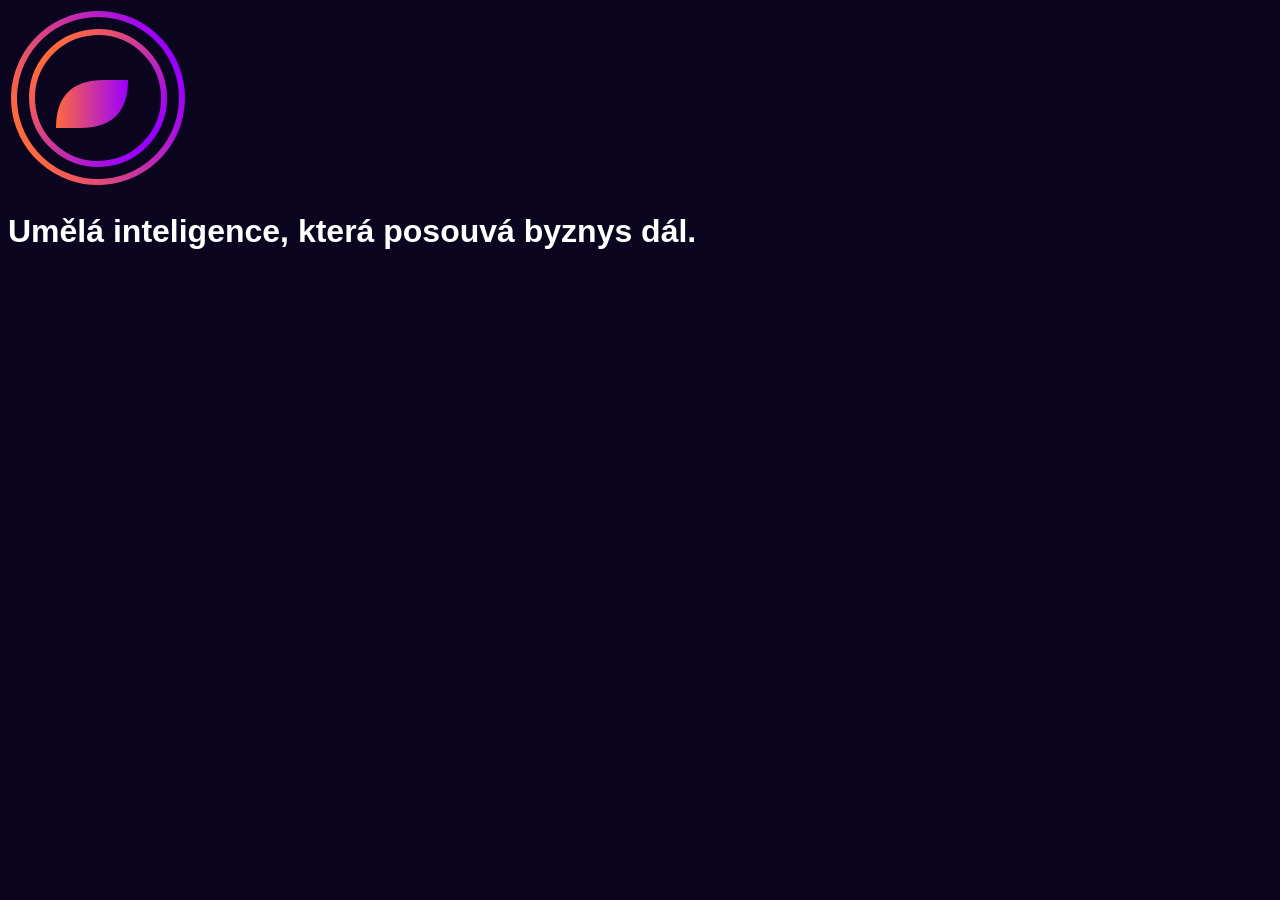
==== index.html @ f4670814 "Upload full website" ====
<!doctype html>
<html lang="cs">
<head>
<meta charset="utf-8"/>
<meta name="viewport" content="width=device-width, initial-scale=1"/>
<title>ProxeraTech – Full</title>
<link rel="stylesheet" href="assets/css/style.css">
</head>
<body>
<header>
  <img src="assets/images/logo.svg" class="logo">
</header>
<h1>Umělá inteligence, která posouvá byznys dál.</h1>
<script src="assets/js/main.js"></script>
</body>
</html>
---- assets/css/style.css ----
body{background:#0b0520;color:white;font-family:Arial} .logo{width:180px;}
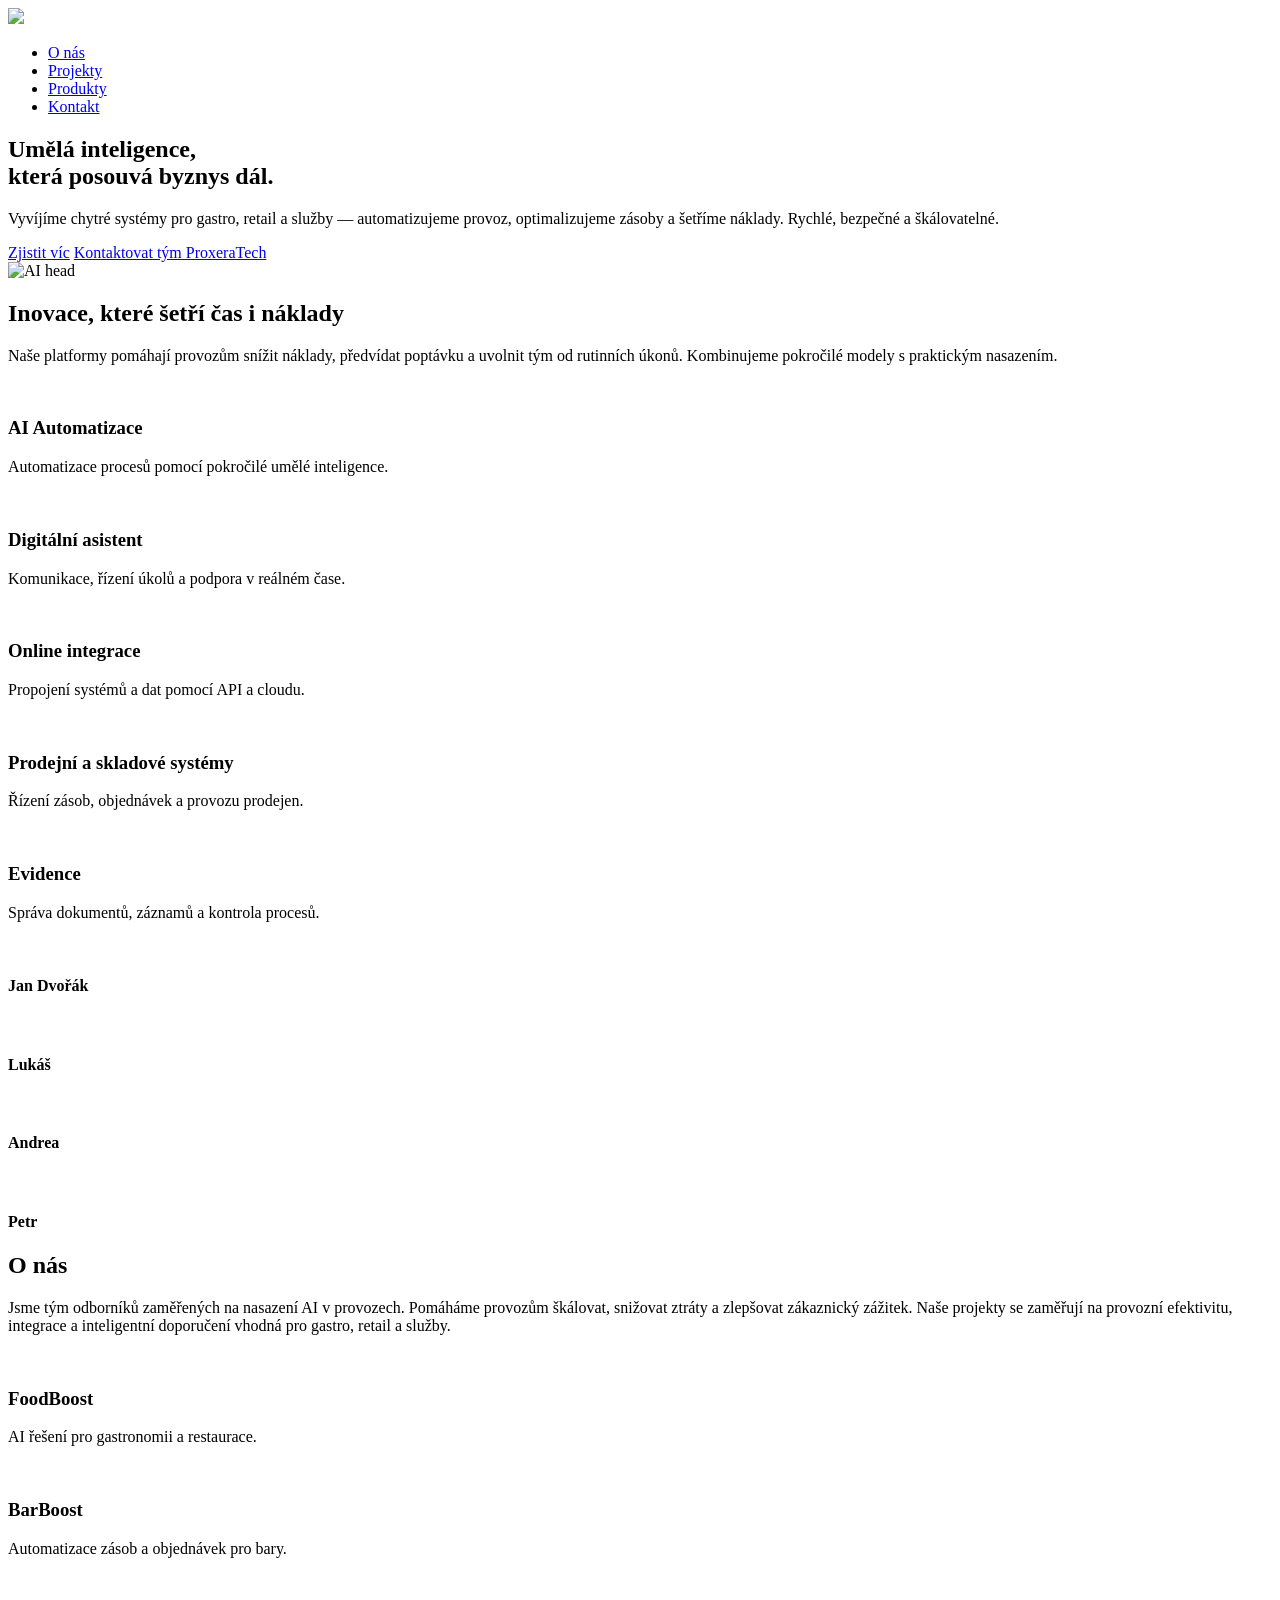
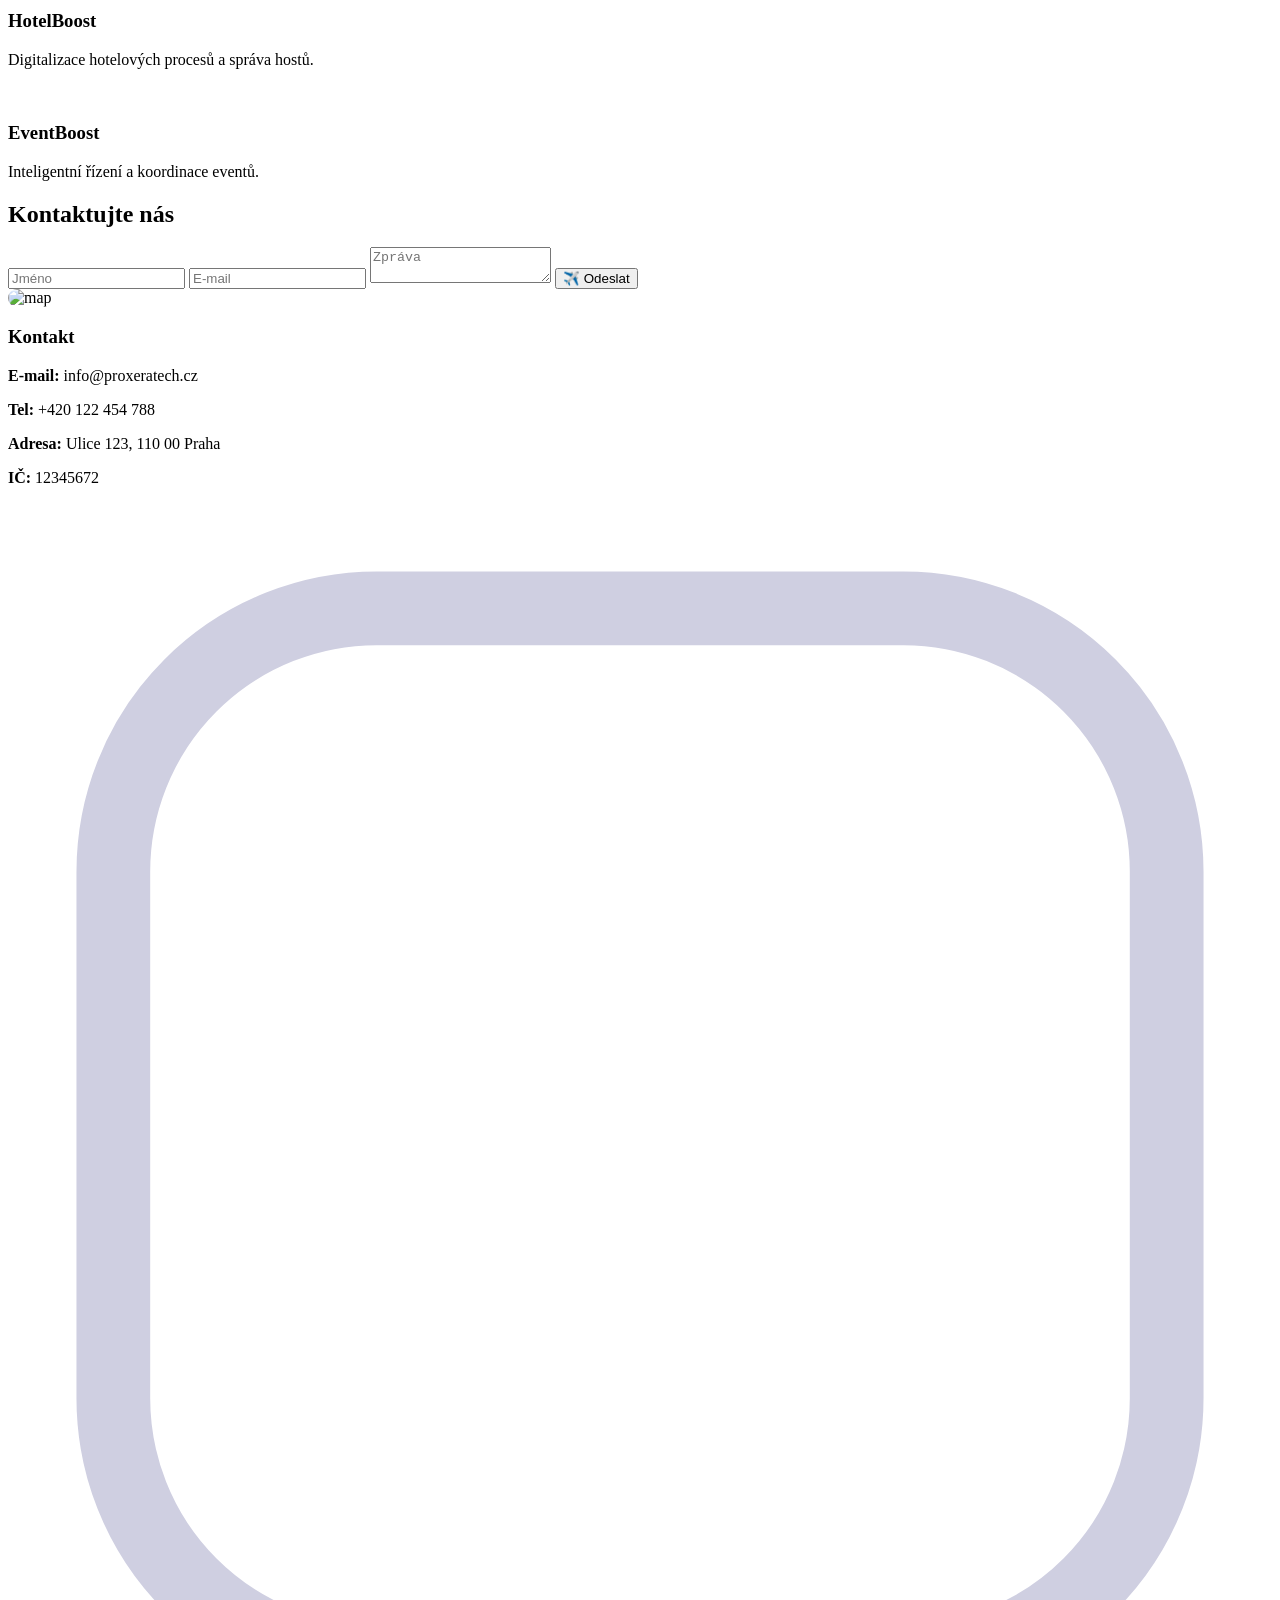
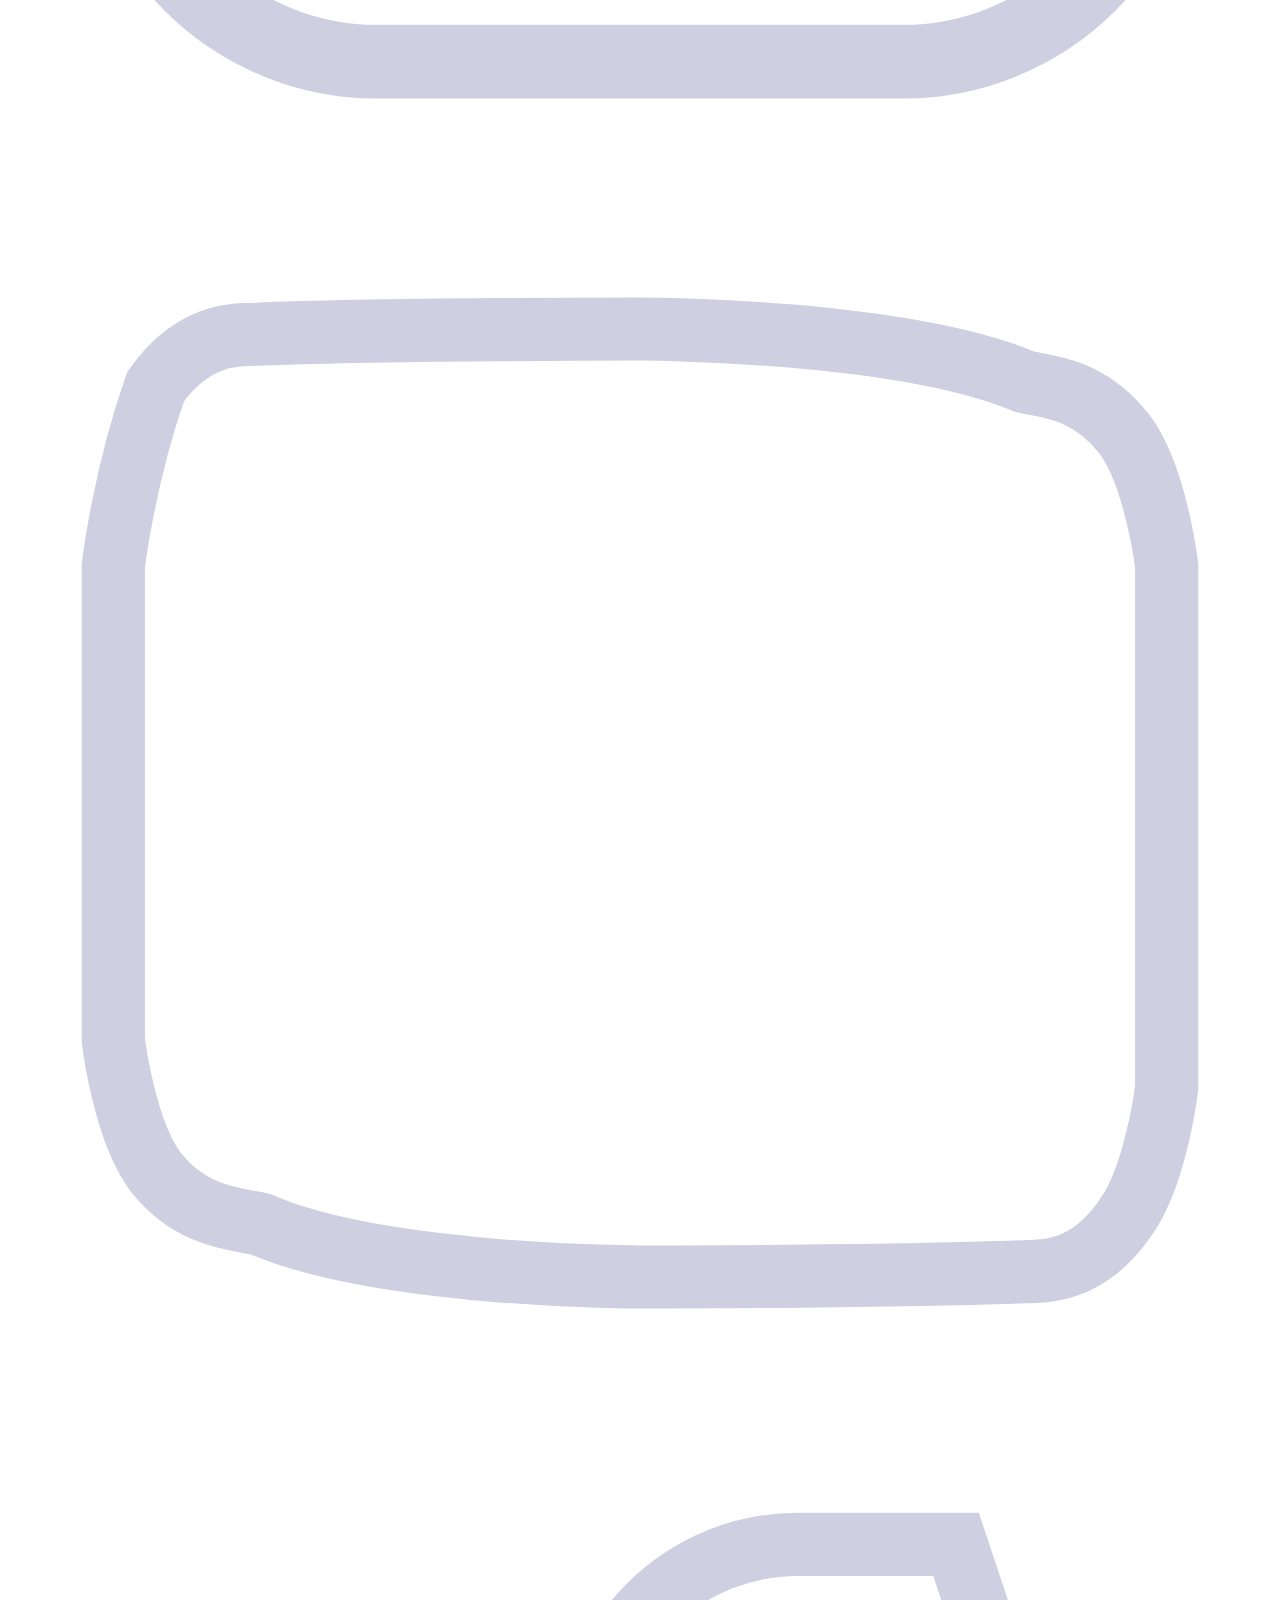
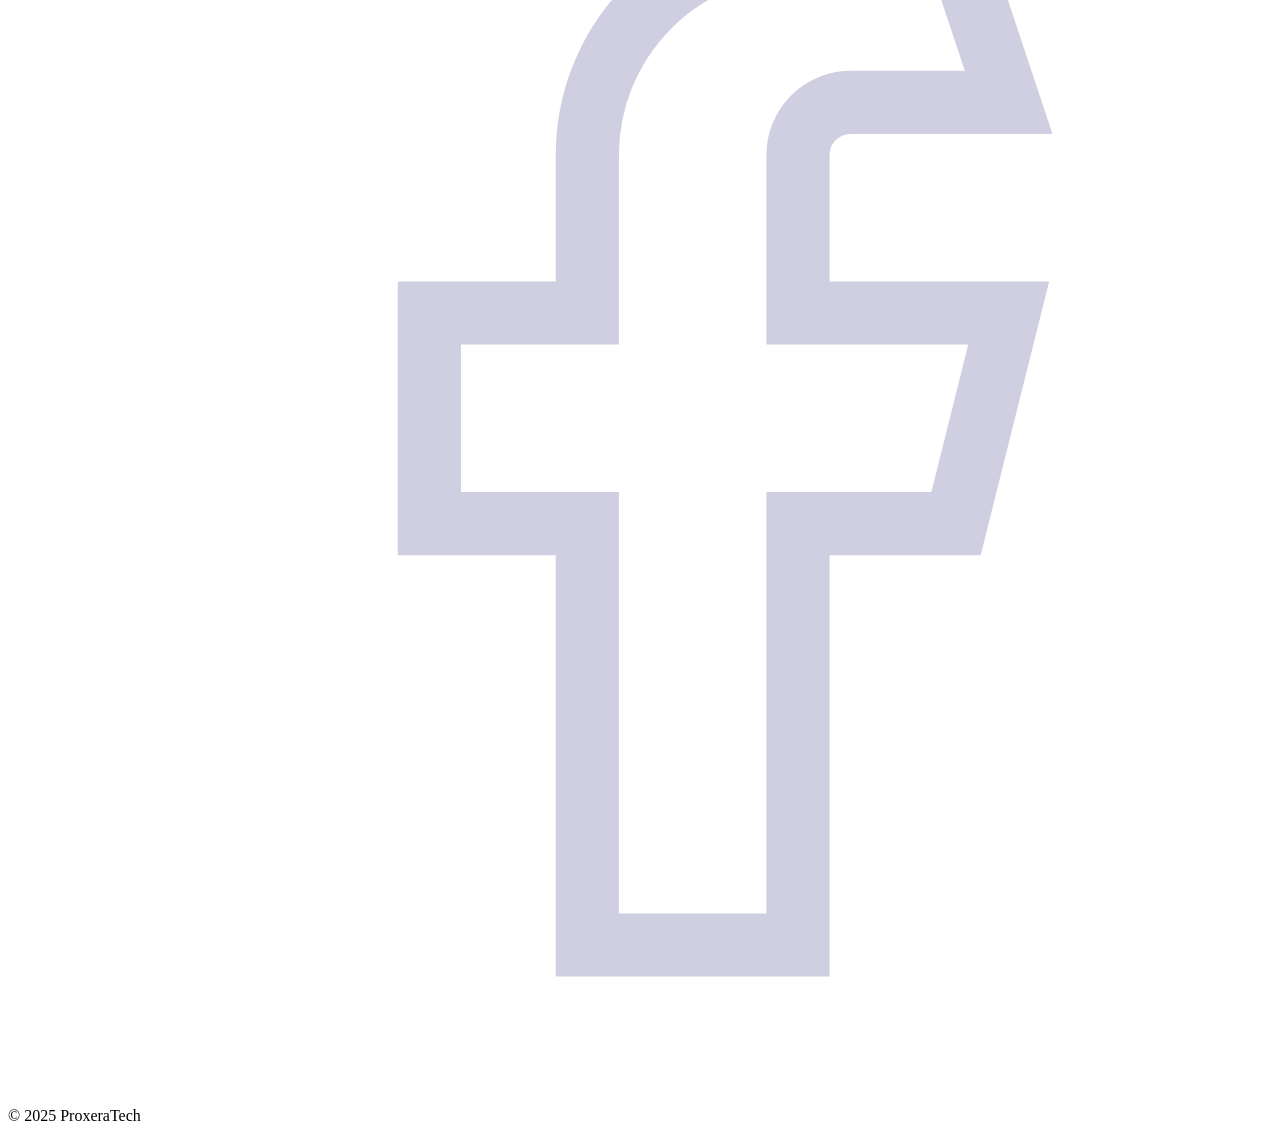
==== commit d85b3829: "Add files via upload" ====
--- a/index.html
+++ b/index.html
@@ -1,16 +1,334 @@
 <!doctype html>
 <html lang="cs">
 <head>
-<meta charset="utf-8"/>
-<meta name="viewport" content="width=device-width, initial-scale=1"/>
-<title>ProxeraTech – Full</title>
+<meta charset="utf-8" />
+<meta name="viewport" content="width=device-width,initial-scale=1" />
+<title>ProxeraTech – final</title>
 <link rel="stylesheet" href="assets/css/style.css">
 </head>
 <body>
-<header>
-  <img src="assets/images/logo.svg" class="logo">
+<div class="container">
+  <header>
+<img src="assets/images/logo.svg" class="logo">
 </header>
-<h1>Umělá inteligence, která posouvá byznys dál.</h1>
-<script src="assets/js/main.js"></script>
+<defs>
+    <filter id="glow" x="-50%" y="-50%" width="200%" height="200%">
+      <feGaussianBlur stdDeviation="4" result="blur"/>
+      <feMerge><feMergeNode in="blur"/><feMergeNode in="SourceGraphic"/></feMerge>
+    </filter>
+    <filter id="glow-strong" x="-80%" y="-80%" width="260%" height="260%">
+      <feGaussianBlur stdDeviation="12" result="blur2"/>
+      <feMerge><feMergeNode in="blur2"/><feMergeNode in="SourceGraphic"/></feMerge>
+    </filter>
+
+    <linearGradient id="ringGrad" x1="0" x2="1">
+      <stop offset="0%" stop-color="#1ec0ff"/>
+      <stop offset="45%" stop-color="#4b3cff"/>
+      <stop offset="100%" stop-color="#ff2f7a"/>
+    </linearGradient>
+
+    <linearGradient id="pFill" x1="0" x2="1" y1="0" y2="1">
+      <stop offset="0%" stop-color="#ff6a45"/>
+      <stop offset="50%" stop-color="#ff2f7a"/>
+      <stop offset="100%" stop-color="#3a2cff"/>
+    </linearGradient>
+
+    <linearGradient id="strokeGrad" x1="0" x2="1">
+      <stop offset="0%" stop-color="#ffb07a"/>
+      <stop offset="40%" stop-color="#ff6a8a"/>
+      <stop offset="100%" stop-color="#6ad0ff"/>
+    </linearGradient>
+
+    <linearGradient id="gloss" x1="0" x2="0" y1="0" y2="1">
+      <stop offset="0" stop-color="#fff" stop-opacity="0.6"/>
+      <stop offset="0.25" stop-opacity="0.18"/>
+      <stop offset="0.6" stop-opacity="0.03"/>
+      <stop offset="1" stop-opacity="0"/>
+    </linearGradient>
+
+    <filter id="inset-shadow">
+      <feOffset dx="0" dy="1"/>
+      <feGaussianBlur stdDeviation="1.2"/>
+      <feComposite operator="arithmetic" k2="-1" k3="1"/>
+      <feColorMatrix type="matrix"
+        values="0 0 0 0 0
+                0 0 0 0 0
+                0 0 0 0 0
+                0 0 0 .45 0"/>
+    </filter>
+  </defs>
+
+  <!-- Rotující prstence -->
+  <circle cx="125" cy="125" r="110" stroke="url(#ringGrad)" stroke-width="2.6" fill="none"
+          class="ring-outer" filter="url(#glow-strong)"/>
+
+  <circle cx="125" cy="125" r="86" stroke="url(#ringGrad)" stroke-width="3.6" fill="none"
+          class="ring-inner" filter="url(#glow)"/>
+
+  <circle cx="125" cy="125" r="100" stroke="url(#ringGrad)" stroke-width="1.2" fill="none"
+          opacity="0.55" filter="url(#glow)"/>
+
+  <!-- P SYMBOL -->
+  <g filter="url(#inset-shadow)">
+    <path d="M80 95
+             h65
+             c18 0 32 14 32 32
+             c0 18 -14 32 -32 32
+             h-9
+             c-22 0 -42 9 -55 26
+             l-14 20
+             c-4 -0.5 -12 -1 -18 -5
+             c-9 -6 -12 -18 -12 -26
+             v-66
+             c0 -18 14 -32 32 -32z"
+          fill="url(#pFill)"
+          stroke="url(#strokeGrad)"
+          stroke-width="2"
+          transform="translate(20,10) scale(0.85)"/>
+
+    <path d="M86 100 h55 c12 0 22 10 22 22
+             c0 12 -10 22 -22 22 h-6
+             c-18 0 -34 7 -44 20 l-11 15"
+          fill="url(#gloss)" opacity="0.9"
+          transform="translate(20,10) scale(0.85)"/>
+  </g>
+
+  <style><![CDATA[
+    .ring-outer, .ring-inner { transform-origin: 125px 125px; }
+    .ring-outer { animation: rotate-outer 12s linear infinite; }
+    .ring-inner { animation: rotate-inner 9s linear reverse infinite; }
+    @keyframes rotate-outer { from{transform:rotate(0deg);} to{transform:rotate(360deg);} }
+    @keyframes rotate-inner { from{transform:rotate(0deg);} to{transform:rotate(-360deg);} }
+  ]]></style>
+</svg>
+    </div>
+    <nav>
+      <ul>
+        <li><a href="#onas">O nás</a></li>
+        <li><a href="#projekty">Projekty</a></li>
+        <li><a href="#produkty">Produkty</a></li>
+        <li><a href="#kontakt">Kontakt</a></li>
+      </ul>
+    </nav>
+  </header>
+
+  <section class="hero" id="home">
+    <div class="hero-text">
+      <h1>Umělá inteligence,<br>která posouvá byznys dál.</h1>
+      <p>Vyvíjíme chytré systémy pro gastro, retail a služby — automatizujeme provoz, optimalizujeme zásoby a šetříme náklady. Rychlé, bezpečné a škálovatelné.</p>
+      <div class="buttons">
+        <a class="btn-primary" href="#produkty">Zjistit víc</a>
+        <a class="btn-secondary" href="#kontakt">Kontaktovat tým ProxeraTech</a>
+      </div>
+    </div>
+    <div class="ai-chip-wrap"><img src="assets/images/ai.head.png" alt="AI head" class="ai-chip"></div>
+  </section>
+
+  <div class="neon-divider"></div>
+
+  <section class="features-layout" id="projekty">
+    <div class="features-text">
+      <h2>Inovace, které šetří čas i náklady</h2>
+      <p>Naše platformy pomáhají provozům snížit náklady, předvídat poptávku a uvolnit tým od rutinních úkonů. Kombinujeme pokročilé modely s praktickým nasazením.</p>
+    </div>
+
+    <div class="features-boxes">
+      <div class="card boost-box" data-direction="left" data-title="AI Automatizace" data-images='["assets/images/ai_automatizace.png"]' data-text="Automatizace provozních úkonů: plánování, objednávky, hlídání zásob. Umožňuje výrazné zkrácení času rutinních procesů.">
+        <img src="assets/images/ai_automatizace.png" class="boost-icon" alt=""><h3>AI Automatizace</h3><p>Automatizace procesů pomocí pokročilé umělé inteligence.</p>
+      </div>
+
+      <div class="card boost-box" data-direction="up" data-title="Digitální asistent" data-images='["assets/images/digitalni_asistent.png"]' data-text="Digitální asistent pro zákaznickou komunikaci, onboarding a interní podporu. Chat, hlasové rozhraní a automatické rozdělování úkolů.">
+        <img src="assets/images/digitalni_asistent.png" class="boost-icon" alt=""><h3>Digitální asistent</h3><p>Komunikace, řízení úkolů a podpora v reálném čase.</p>
+      </div>
+
+      <div class="card boost-box" data-direction="left" data-title="Online integrace" data-images='["assets/images/online_integrace.png"]' data-text="Bezproblémové propojení POS, e-shopů a ERP systémů — synchronizace dat, objednávek a skladů v reálném čase.">
+        <img src="assets/images/online_integrace.png" class="boost-icon" alt=""><h3>Online integrace</h3><p>Propojení systémů a dat pomocí API a cloudu.</p>
+      </div>
+
+      <div class="card boost-box" data-direction="bottom" data-title="Prodejní a skladové systémy" data-images='["assets/images/prodej_sklad.png"]' data-text="Řízení zásob, kontrola expirací, optimalizace objednávek a průběžná predikce spotřeby.">
+        <img src="assets/images/prodej_sklad.png" class="boost-icon" alt=""><h3>Prodejní a skladové systémy</h3><p>Řízení zásob, objednávek a provozu prodejen.</p>
+      </div>
+
+      <div class="card boost-box" data-direction="bottom" data-title="Evidence" data-images='["assets/images/evidence.png"]' data-text="Správa dokumentů, auditních záznamů a automatických reportů pro interní i externí potřeby.">
+        <img src="assets/images/evidence.png" class="boost-icon" alt=""><h3>Evidence</h3><p>Správa dokumentů, záznamů a kontrola procesů.</p>
+      </div>
+    </div>
+  </section>
+
+  <div class="neon-divider"></div>
+
+  <section class="team" id="onas">
+    <div class="team-content">
+      <div class="team-members">
+        <div class="member-card boost-box" data-direction="top" data-title="Jan Dvořák - CEO" data-images='["assets/images/jan_profile.jpg"]' data-text="CEO & Founder — strategie, produktový vývoj a partnerství.">
+          <img src="assets/images/jan_profile.jpg" alt=""><h4>Jan Dvořák</h4>
+        </div>
+        <div class="member-card boost-box" data-direction="top" data-title="Lukáš - CTO" data-images='["assets/images/lukas_profile.jpg"]' data-text="CTO — architektura systémů, AI a integrace.">
+          <img src="assets/images/lukas_profile.jpg" alt=""><h4>Lukáš</h4>
+        </div>
+        <div class="member-card boost-box" data-direction="top" data-title="Andrea - Head of Data" data-images='["assets/images/andrea_profile.jpg"]' data-text="Head of Data — modely, ETL a datová governance.">
+          <img src="assets/images/andrea_profile.jpg" alt=""><h4>Andrea</h4>
+        </div>
+        <div class="member-card boost-box" data-direction="top" data-title="Petr - Product" data-images='["assets/images/petr_profile.jpg"]' data-text="Product manager — product ops, UX a testování.">
+          <img src="assets/images/petr_profile.jpg" alt=""><h4>Petr</h4>
+        </div>
+      </div>
+
+      <div class="team-text">
+        <h2>O nás</h2>
+        <p>Jsme tým odborníků zaměřených na nasazení AI v provozech. Pomáháme provozům škálovat, snižovat ztráty a zlepšovat zákaznický zážitek. Naše projekty se zaměřují na provozní efektivitu, integrace a inteligentní doporučení vhodná pro gastro, retail a služby.</p>
+      </div>
+    </div>
+  </section>
+
+  <div class="neon-divider"></div>
+
+  <section id="produkty">
+    <div class="boosts">
+      <div class="boost-box accent-purple" data-direction="top" data-title="FoodBoost" data-images='["assets/images/food-1.jpg","assets/images/food-2.jpg","assets/images/food-3.jpg","assets/images/food-4.jpg","assets/images/food-5.jpg","assets/images/food-6.jpg"]' data-text="FoodBoost: optimalizace menu, řízení receptur a prediktivní zásoby pro gastro.">
+        <img src="assets/images/FoodBoost.png" class="boost-icon" alt=""><h3>FoodBoost</h3><p>AI řešení pro gastronomii a restaurace.</p>
+      </div>
+      <div class="boost-box accent-purple" data-direction="top" data-title="BarBoost" data-images='["assets/images/bar-1.jpg","assets/images/bar-2.jpg","assets/images/bar-3.jpg","assets/images/bar-4.jpg","assets/images/bar-5.jpg","assets/images/bar-6.jpg"]' data-text="BarBoost: řízení zásob, predikce poptávky a rychlé doporučení objednávek.">
+        <img src="assets/images/BarBoost.png" class="boost-icon" alt=""><h3>BarBoost</h3><p>Automatizace zásob a objednávek pro bary.</p>
+      </div>
+      <div class="boost-box accent-purple" data-direction="top" data-title="HotelBoost" data-images='["assets/images/hotel-1.jpg","assets/images/hotel-2.jpg","assets/images/hotel-3.jpg","assets/images/hotel-4.jpg","assets/images/hotel-5.jpg","assets/images/hotel-6.jpg"]' data-text="HotelBoost: digitalizace check-inů, správa pokojů a služby na míru.">
+        <img src="assets/images/HotelBoost.png" class="boost-icon" alt=""><h3>HotelBoost</h3><p>Digitalizace hotelových procesů a správa hostů.</p>
+      </div>
+      <div class="boost-box accent-purple" data-direction="top" data-title="EventBoost" data-images='["assets/images/event-1.jpg","assets/images/event-2.jpg","assets/images/event-3.jpg","assets/images/event-4.jpg","assets/images/event-5.jpg","assets/images/event-6.jpg"]' data-text="EventBoost: plánování kapacit, koordinace staffu a inteligentní rozvrhy.">
+        <img src="assets/images/EventBoost.png" class="boost-icon" alt=""><h3>EventBoost</h3><p>Inteligentní řízení a koordinace eventů.</p>
+      </div>
+    </div>
+  </section>
+
+  <div class="neon-divider"></div>
+
+  <section class="contact-section" id="kontakt">
+    <div class="contact-container">
+      <div class="contact-left">
+        <h2>Kontaktujte nás</h2>
+        <form>
+          <input type="text" placeholder="Jméno" required>
+          <input type="email" placeholder="E-mail" required>
+          <textarea placeholder="Zpráva" required></textarea>
+          <button type="submit" class="btn-submit">✈️ Odeslat</button>
+        </form>
+      </div>
+      <div class="contact-right">
+        <div class="contact-map"><img src="assets/images/placeholder.jpg" alt="map" style="width:100%;border-radius:12px"></div>
+        <div class="contact-info">
+          <h3>Kontakt</h3>
+          <p><strong>E-mail:</strong> info@proxeratech.cz</p>
+          <p><strong>Tel:</strong> +420 122 454 788</p>
+          <p><strong>Adresa:</strong> Ulice 123, 110 00 Praha</p>
+          <p><strong>IČ:</strong> 12345672</p>
+        </div>
+      </div>
+    </div>
+  </section>
+
+  <div class="neon-divider"></div>
+
+  <footer>
+    <div class="social">
+      <a href="#" aria-label="Instagram"><svg viewBox="0 0 24 24" fill="none" stroke="currentColor"><path d="M7 2h10a5 5 0 0 1 5 5v10a5 5 0 0 1-5 5H7a5 5 0 0 1-5-5V7a5 5 0 0 1 5-5z" stroke="#cfcfe1" stroke-width="1.4"/></svg></a>
+      <a href="#" aria-label="YouTube"><svg viewBox="0 0 24 24" fill="none" stroke="currentColor"><path d="M22 7.5s-.2-1.7-.8-2.5c-.7-.9-1.5-.9-1.9-1C16.9 3 12 3 12 3s-4.9 0-7.3.1c-.4 0-1.2 0-1.9 1C2.2 5.8 2 7.5 2 7.5S2 9.3 2 11v2c0 1.7 0 3.5 0 3.5s.2 1.7.8 2.5c.7.9 1.6.9 2 1C7.1 21 12 21 12 21s4.9 0 7.3-.1c.4 0 1.2 0 1.9-1 .6-.8.8-2.5.8-2.5S22 14.7 22 13v-2c0-1.7 0-3.5 0-3.5z" stroke="#cfcfe1" stroke-width="1.2"/></svg></a>
+      <a href="#" aria-label="Facebook"><svg viewBox="0 0 24 24" fill="none" stroke="currentColor"><path d="M18 2h-3a4 4 0 0 0-4 4v3H8v4h3v8h4v-8h3l1-4h-4V6a1 1 0 0 1 1-1h3z" stroke="#cfcfe1" stroke-width="1.2"/></svg></a>
+    </div>
+    <div class="copy">© 2025 ProxeraTech</div>
+  </footer>
+</div>
+
+<script>
+(function(){
+  const isHover = window.matchMedia('(hover: hover) and (pointer: fine)').matches;
+  let timers = new WeakMap();
+
+  function escapeHtml(s){ return String(s||'').replace(/[&<>"']/g,c=>({'&':'&amp;','<':'&lt;','>':'&gt;','"':'&quot;',"'":'&#39;'}[c])); }
+
+  function createPopup(box){
+    let p = box.querySelector('.boost-float-popup');
+    if(p) return p;
+    const title = box.dataset.title || box.querySelector('h3')?.textContent || '';
+    const text = box.dataset.text || box.querySelector('p')?.textContent || '';
+    let images = [];
+    try{ images = JSON.parse(box.dataset.images||'[]'); }catch(e){ images=[]; }
+    p = document.createElement('div');
+    p.className='boost-float-popup';
+    if(box.closest('#produkty')) p.classList.add('large');
+    p.dataset.dir = box.dataset.direction || 'top';
+    // for main product boosts show gallery horizontally if multiple images
+    if(box.closest('#produkty')){
+      // large layout: image right, text left; if many images show first image at right and thumbnails below
+      p.innerHTML = `
+        <div class="popup-head"><h3>${escapeHtml(title)}</h3><div class="icons"><span class="close-mini" style="cursor:pointer;opacity:.9">✕</span></div></div>
+        <div class="popup-body"><div class="text"><p>${escapeHtml(text)}</p></div><div class="img-wrap"><img src="${images[0]||'assets/images/placeholder.jpg'}" alt=""></div></div>
+      `;
+    } else {
+      // small boxes: image right, text left
+      p.innerHTML = `
+        <div class="popup-head"><h3>${escapeHtml(title)}</h3><div class="icons"><span class="close-mini" style="cursor:pointer;opacity:.9">✕</span></div></div>
+        <div class="popup-body"><div class="text"><p>${escapeHtml(text)}</p></div><div class="img-wrap"><img src="${images[0]||'assets/images/placeholder.jpg'}" alt=""></div></div>
+      `;
+    }
+    box.appendChild(p);
+    p.querySelector('.close-mini').addEventListener('click', ()=>{ hidePopup(box); });
+    p.addEventListener('mouseenter', ()=>{ clearTimeout(timers.get(box)); });
+    p.addEventListener('mouseleave', ()=>{ scheduleHide(box); });
+    return p;
+  }
+
+  function positionPopup(box,popup){
+    const dir = (box.dataset.direction||'top');
+    const bW = box.offsetWidth, bH = box.offsetHeight, pW = popup.offsetWidth, pH = popup.offsetHeight;
+    let left = (bW/2) - (pW/2), top = - (pH + 12);
+    if(dir==='top' || dir==='up'){ left = (bW/2) - (pW/2); top = - (pH + 12); popup.dataset.dir='top'; }
+    else if(dir==='bottom'){ left = (bW/2) - (pW/2); top = bH + 12; popup.dataset.dir='bottom'; }
+    else if(dir==='left'){ left = - pW - 12; top = (bH/2) - (pH/2); popup.dataset.dir='left'; }
+    else if(dir==='right'){ left = bW + 12; top = (bH/2) - (pH/2); popup.dataset.dir='right'; }
+    popup.style.left = left + 'px'; popup.style.top = top + 'px';
+    const rect = popup.getBoundingClientRect(), winW = window.innerWidth;
+    if(rect.left < 8){ popup.style.left = (parseFloat(popup.style.left) + (8 - rect.left)) + 'px'; }
+    if(rect.right > winW - 8){ popup.style.left = (parseFloat(popup.style.left) - (rect.right - (winW - 8))) + 'px'; }
+  }
+
+  function showPopup(box){
+    clearTimeout(timers.get(box));
+    const p = createPopup(box);
+    p.style.display='block'; p.style.opacity='0';
+    requestAnimationFrame(()=>{ positionPopup(box,p); p.classList.add('show'); p.style.opacity='1'; });
+  }
+  function scheduleHide(box){
+    clearTimeout(timers.get(box));
+    const t = setTimeout(()=>{ hidePopup(box); }, 160);
+    timers.set(box,t);
+  }
+  function hidePopup(box){
+    const p = box.querySelector('.boost-float-popup');
+    if(!p) return;
+    p.classList.remove('show'); setTimeout(()=>{ p.style.display='none'; }, 180);
+  }
+
+  document.querySelectorAll('.boost-box').forEach(box=>{
+    box.addEventListener('click', (e)=>{
+      if(!isHover){ e.stopPropagation(); if(box.classList.contains('open')){ box.classList.remove('open'); hidePopup(box); } else { box.classList.add('open'); showPopup(box); } }
+    });
+    if(isHover){
+      box.addEventListener('mouseenter', ()=>{ clearTimeout(timers.get(box)); showPopup(box); });
+      box.addEventListener('mouseleave', ()=>{ scheduleHide(box); });
+    }
+  });
+
+  document.addEventListener('click', (e)=>{
+    if(isHover) return;
+    document.querySelectorAll('.boost-box.open').forEach(b=>{ if(!b.contains(e.target)){ b.classList.remove('open'); hidePopup(b); } });
+  });
+
+  document.addEventListener('keydown', (e)=>{ if(e.key==='Escape'){ document.querySelectorAll('.boost-float-popup.show').forEach(p=>{ p.classList.remove('show'); setTimeout(()=>p.style.display='none',180); }); } });
+
+  let rT; window.addEventListener('resize', ()=>{ clearTimeout(rT); rT=setTimeout(()=>{ document.querySelectorAll('.boost-float-popup.show').forEach(p=>positionPopup(p.parentElement,p)); },120); });
+  window.addEventListener('scroll', ()=>{ clearTimeout(rT); rT=setTimeout(()=>{ document.querySelectorAll('.boost-float-popup.show').forEach(p=>positionPopup(p.parentElement,p)); },120); });
+
+})();
+</script>
 </body>
-</html>+</html>
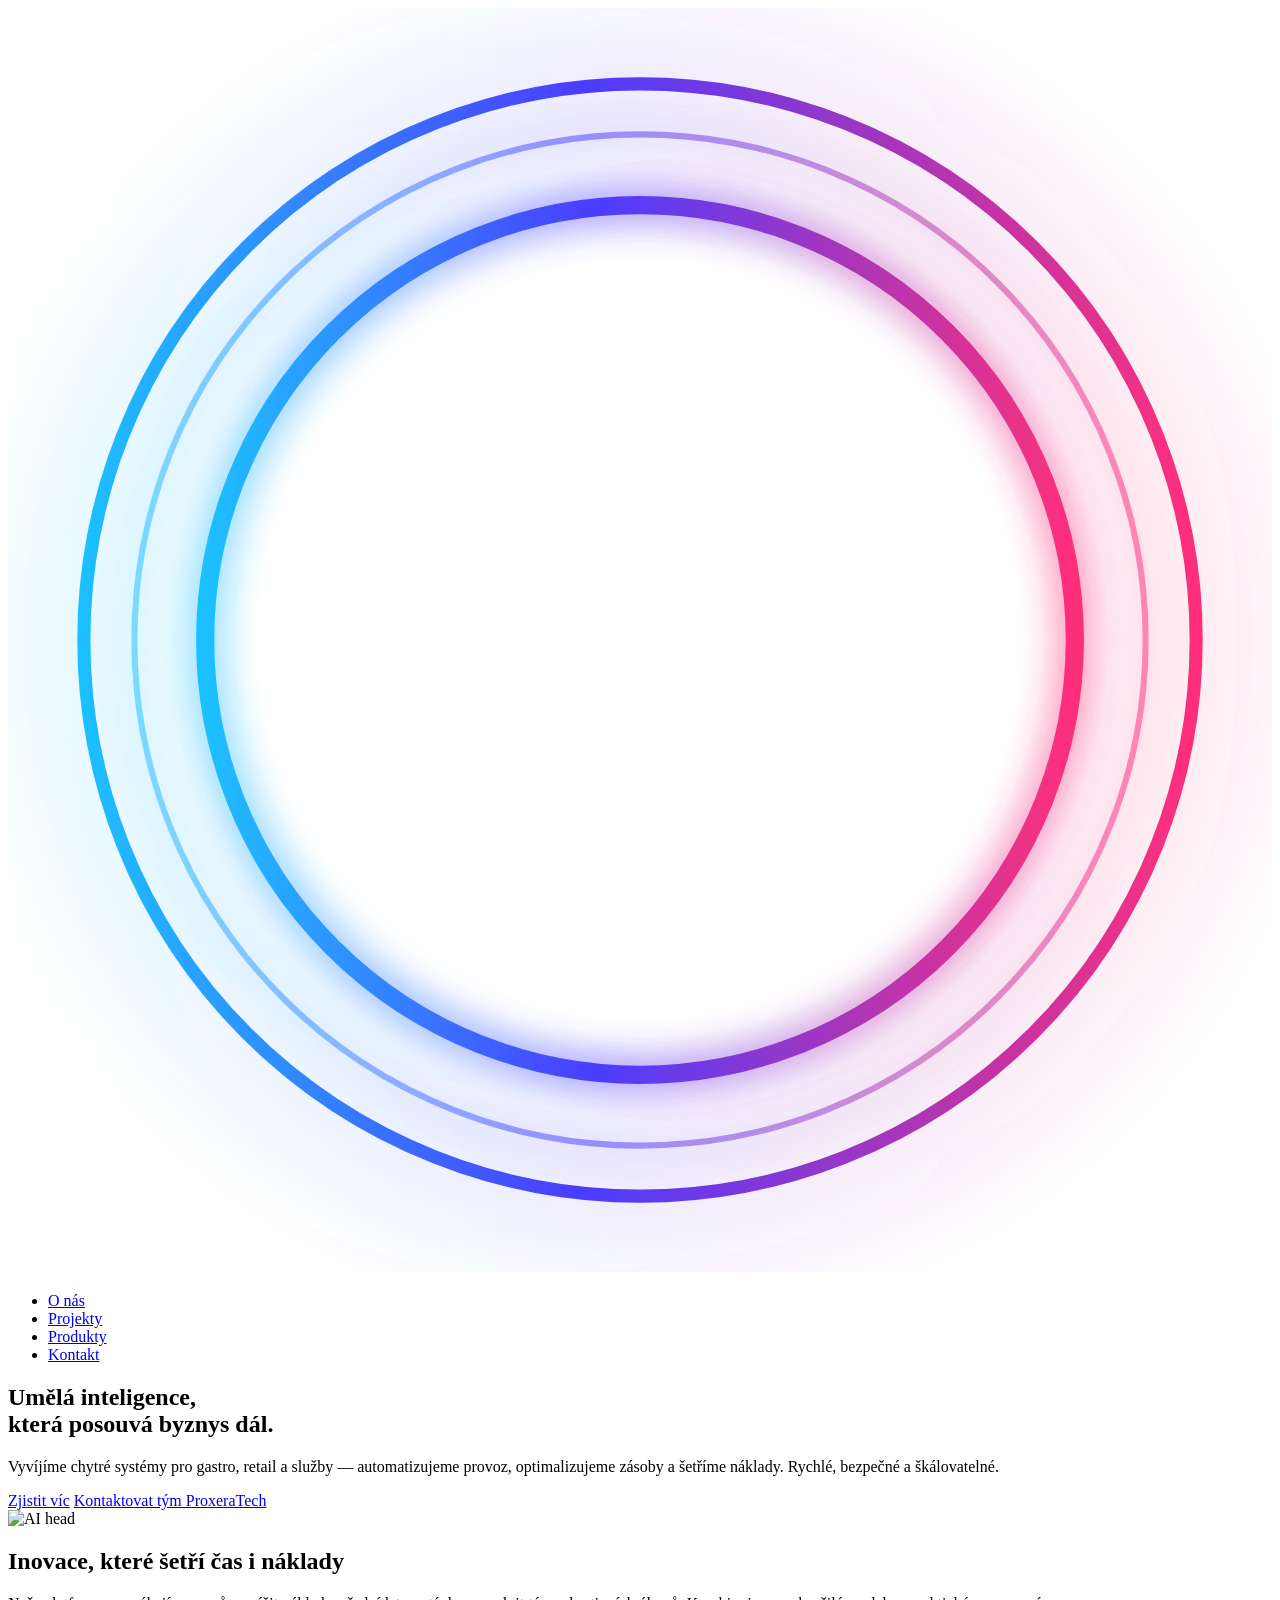
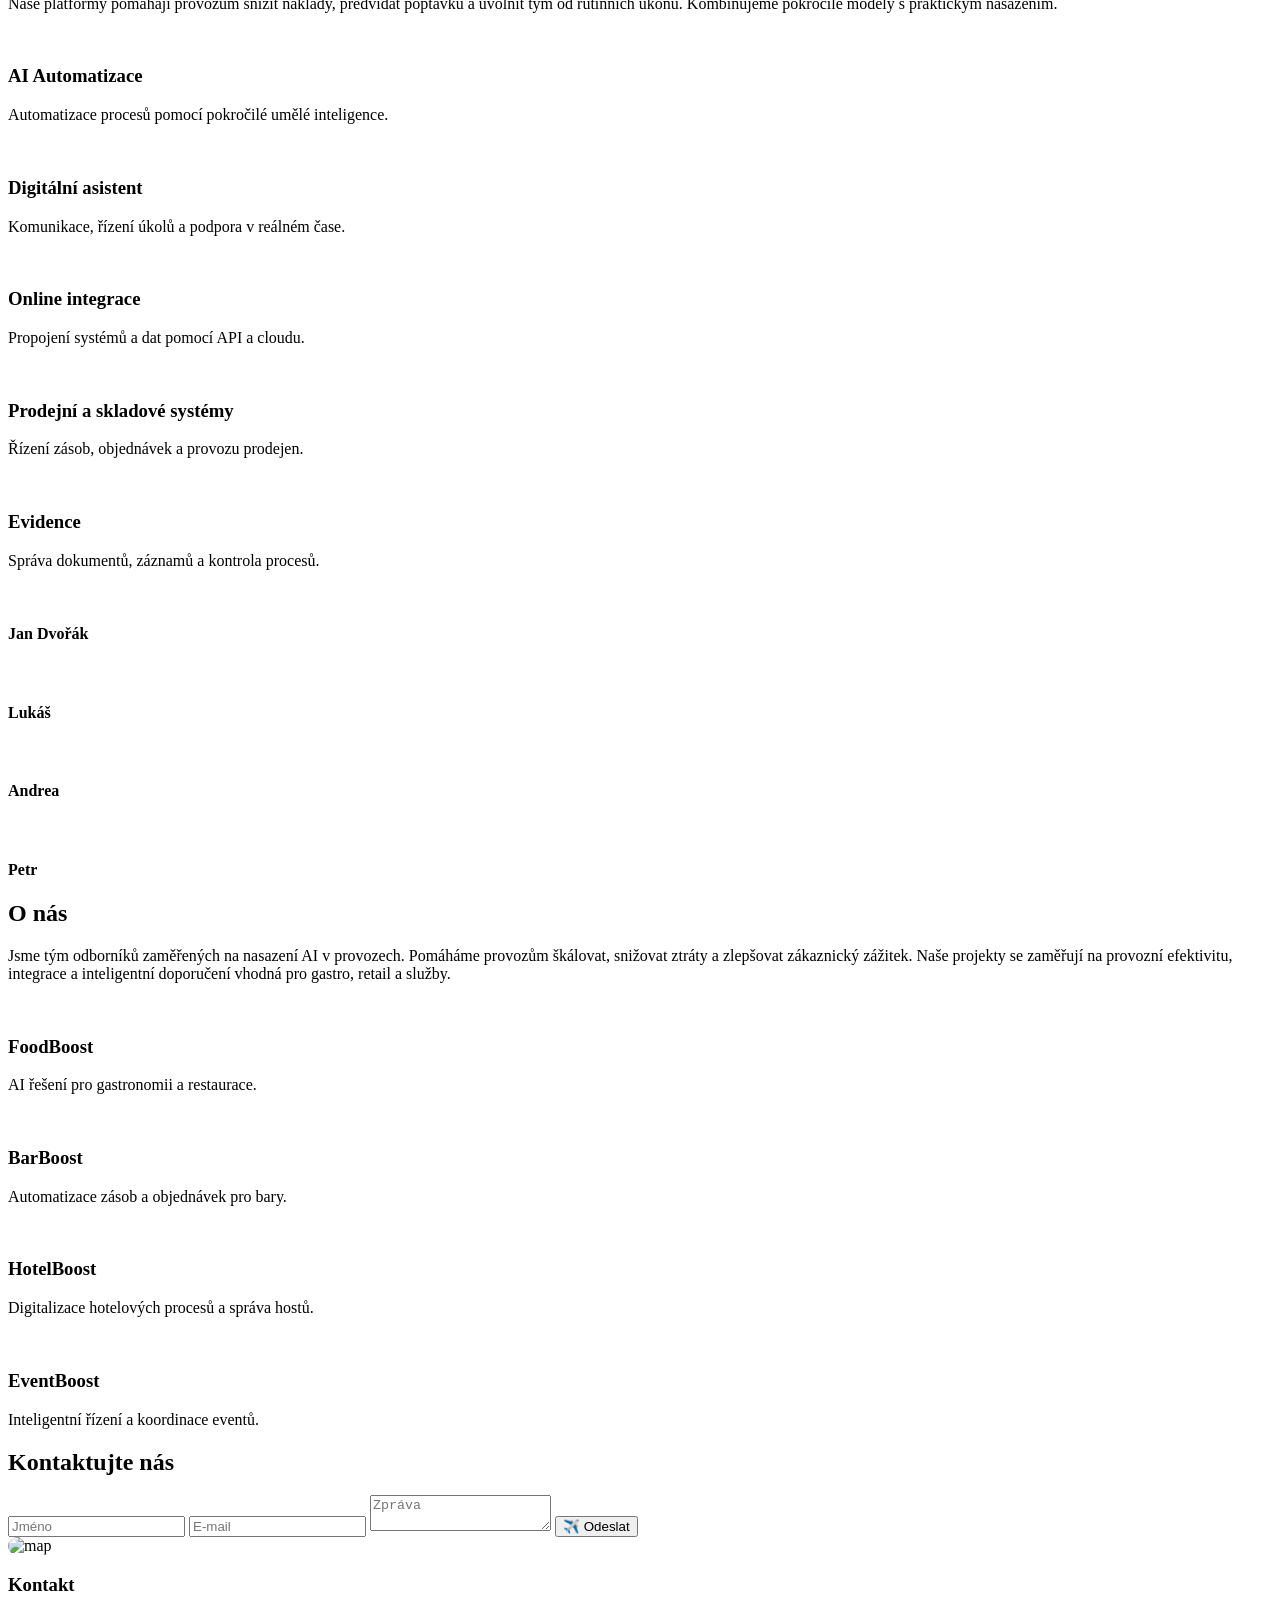
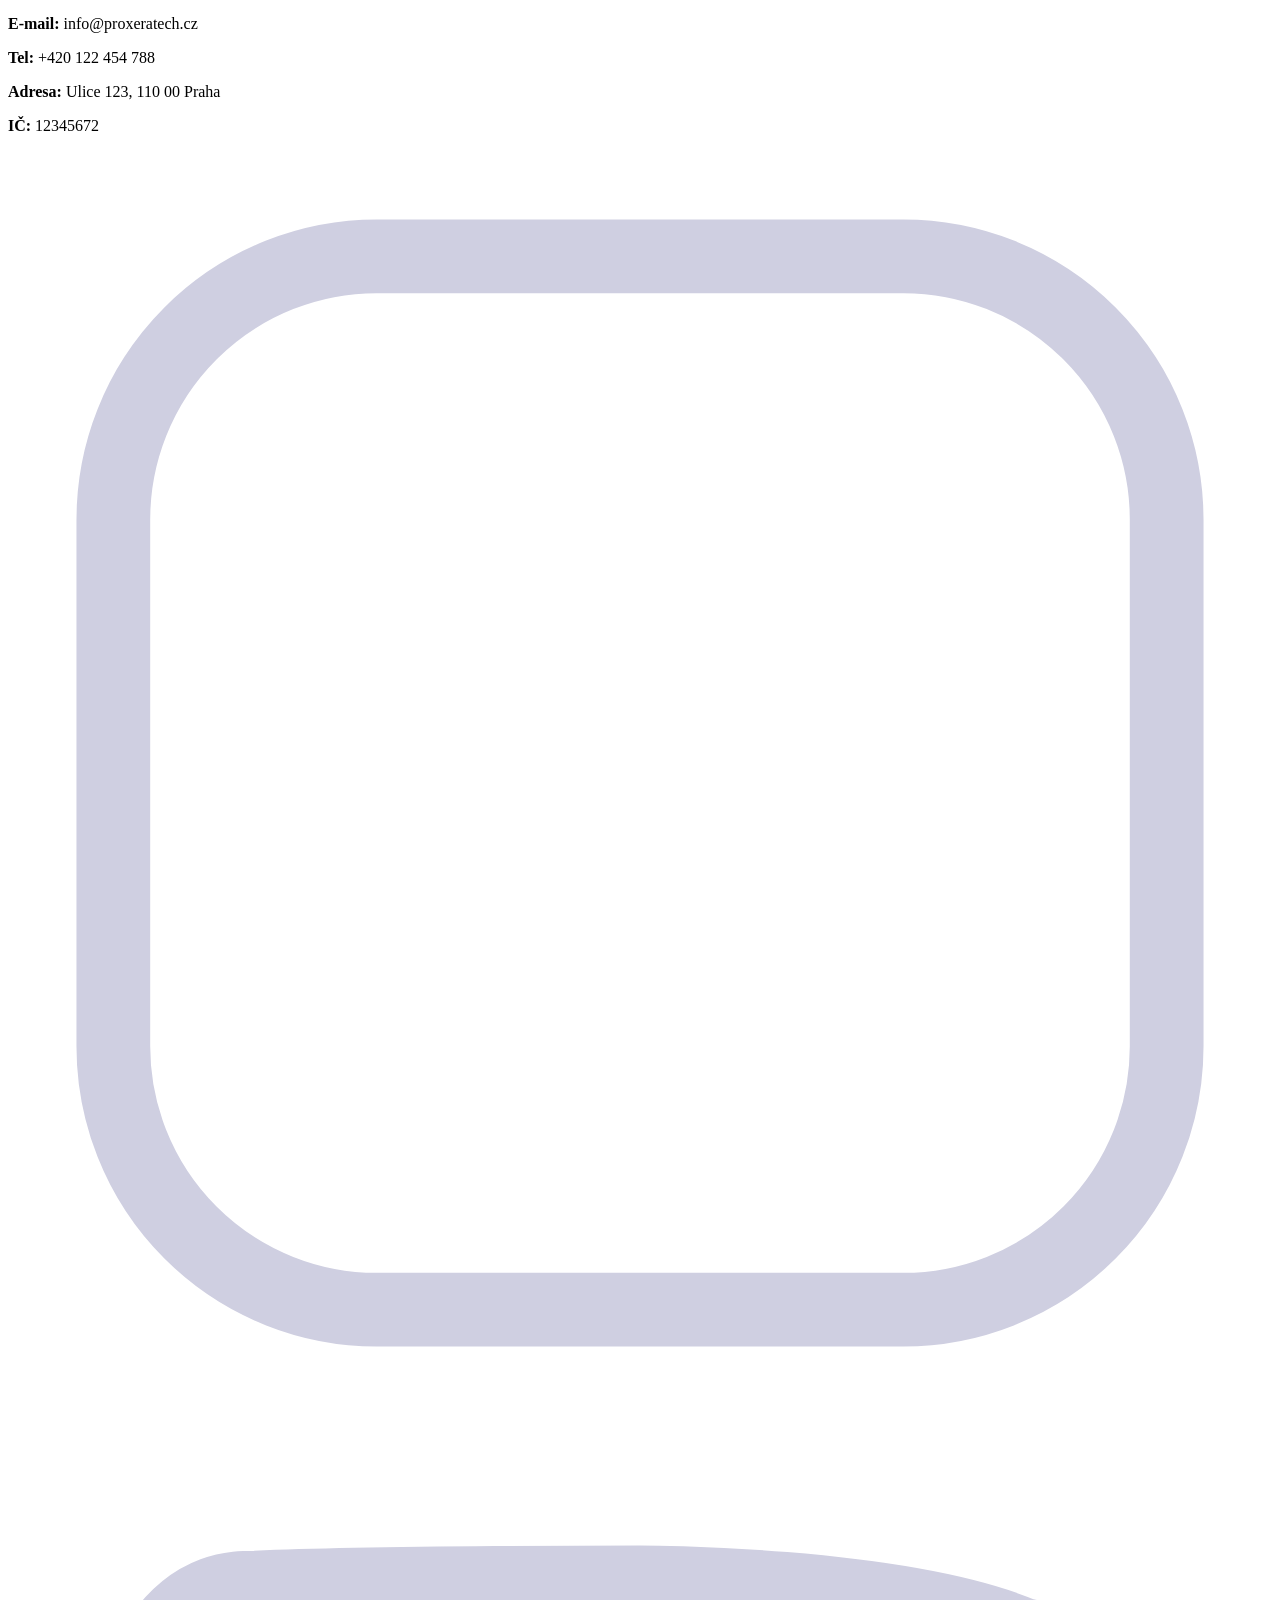
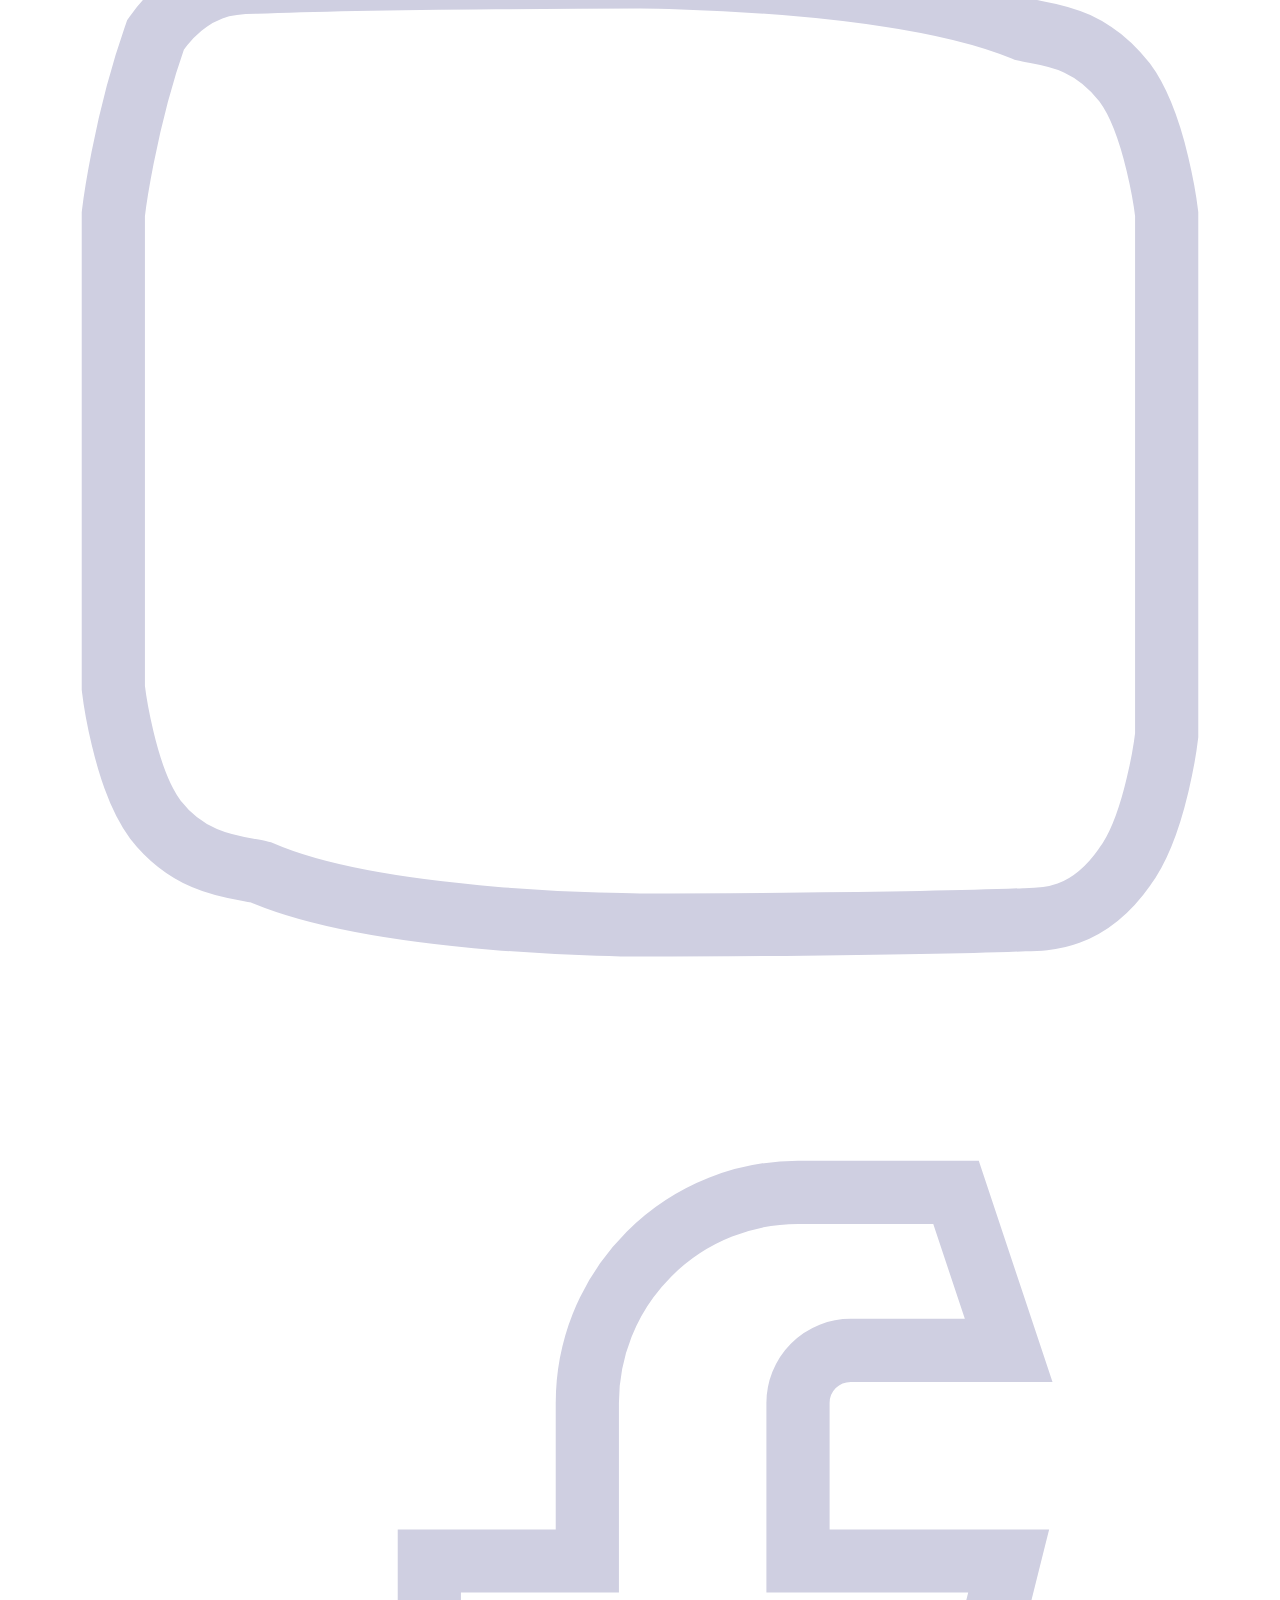
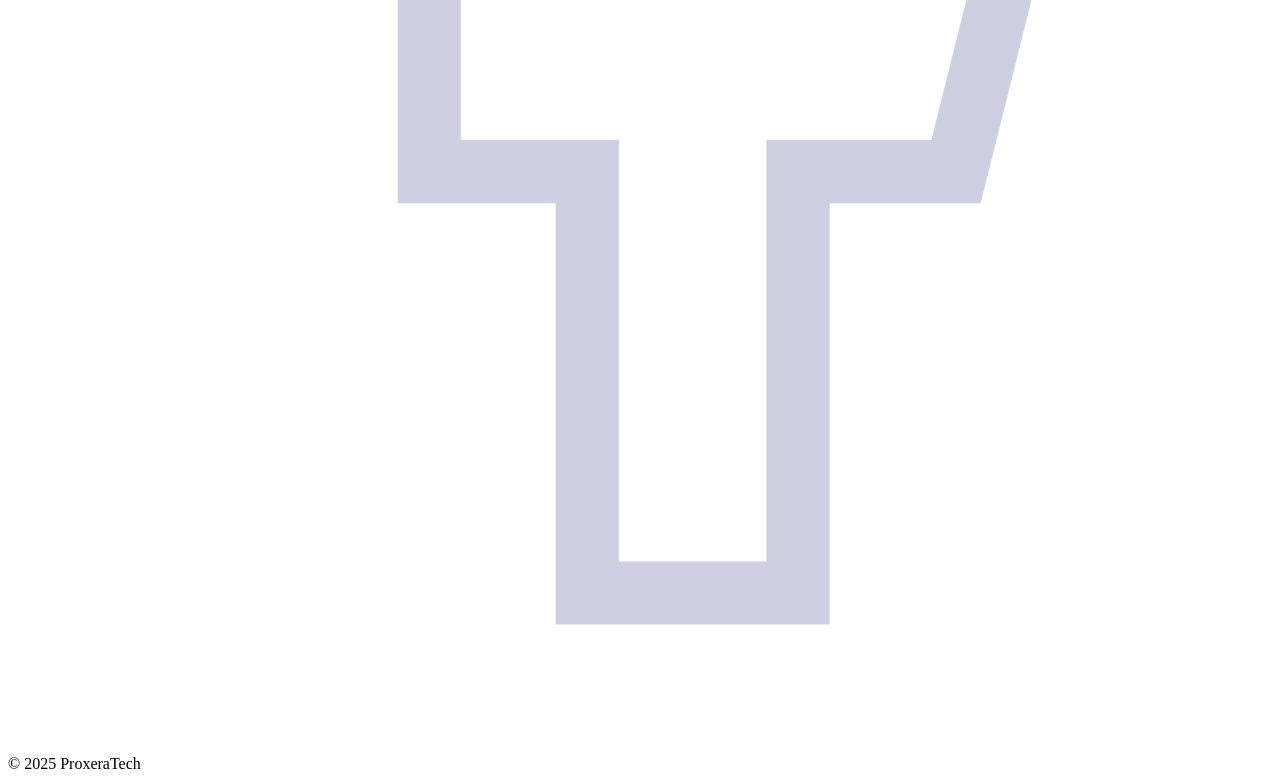
==== commit e582746e: "Add files via upload" ====
--- a/index.html
+++ b/index.html
@@ -9,9 +9,10 @@
 <body>
 <div class="container">
   <header>
-<img src="assets/images/logo.svg" class="logo">
-</header>
-<defs>
+    <div class="logo-wrap">
+      <!-- SVG logo: neon P with rings rotating opposite horizontally -->
+      <svg class="logo-svg" viewBox="0 0 250 250" xmlns="http://www.w3.org/2000/svg" role="img" aria-label="ProxeraTech logo">
+  <defs>
     <filter id="glow" x="-50%" y="-50%" width="200%" height="200%">
       <feGaussianBlur stdDeviation="4" result="blur"/>
       <feMerge><feMergeNode in="blur"/><feMergeNode in="SourceGraphic"/></feMerge>
@@ -332,3 +333,4 @@
 </script>
 </body>
 </html>
+
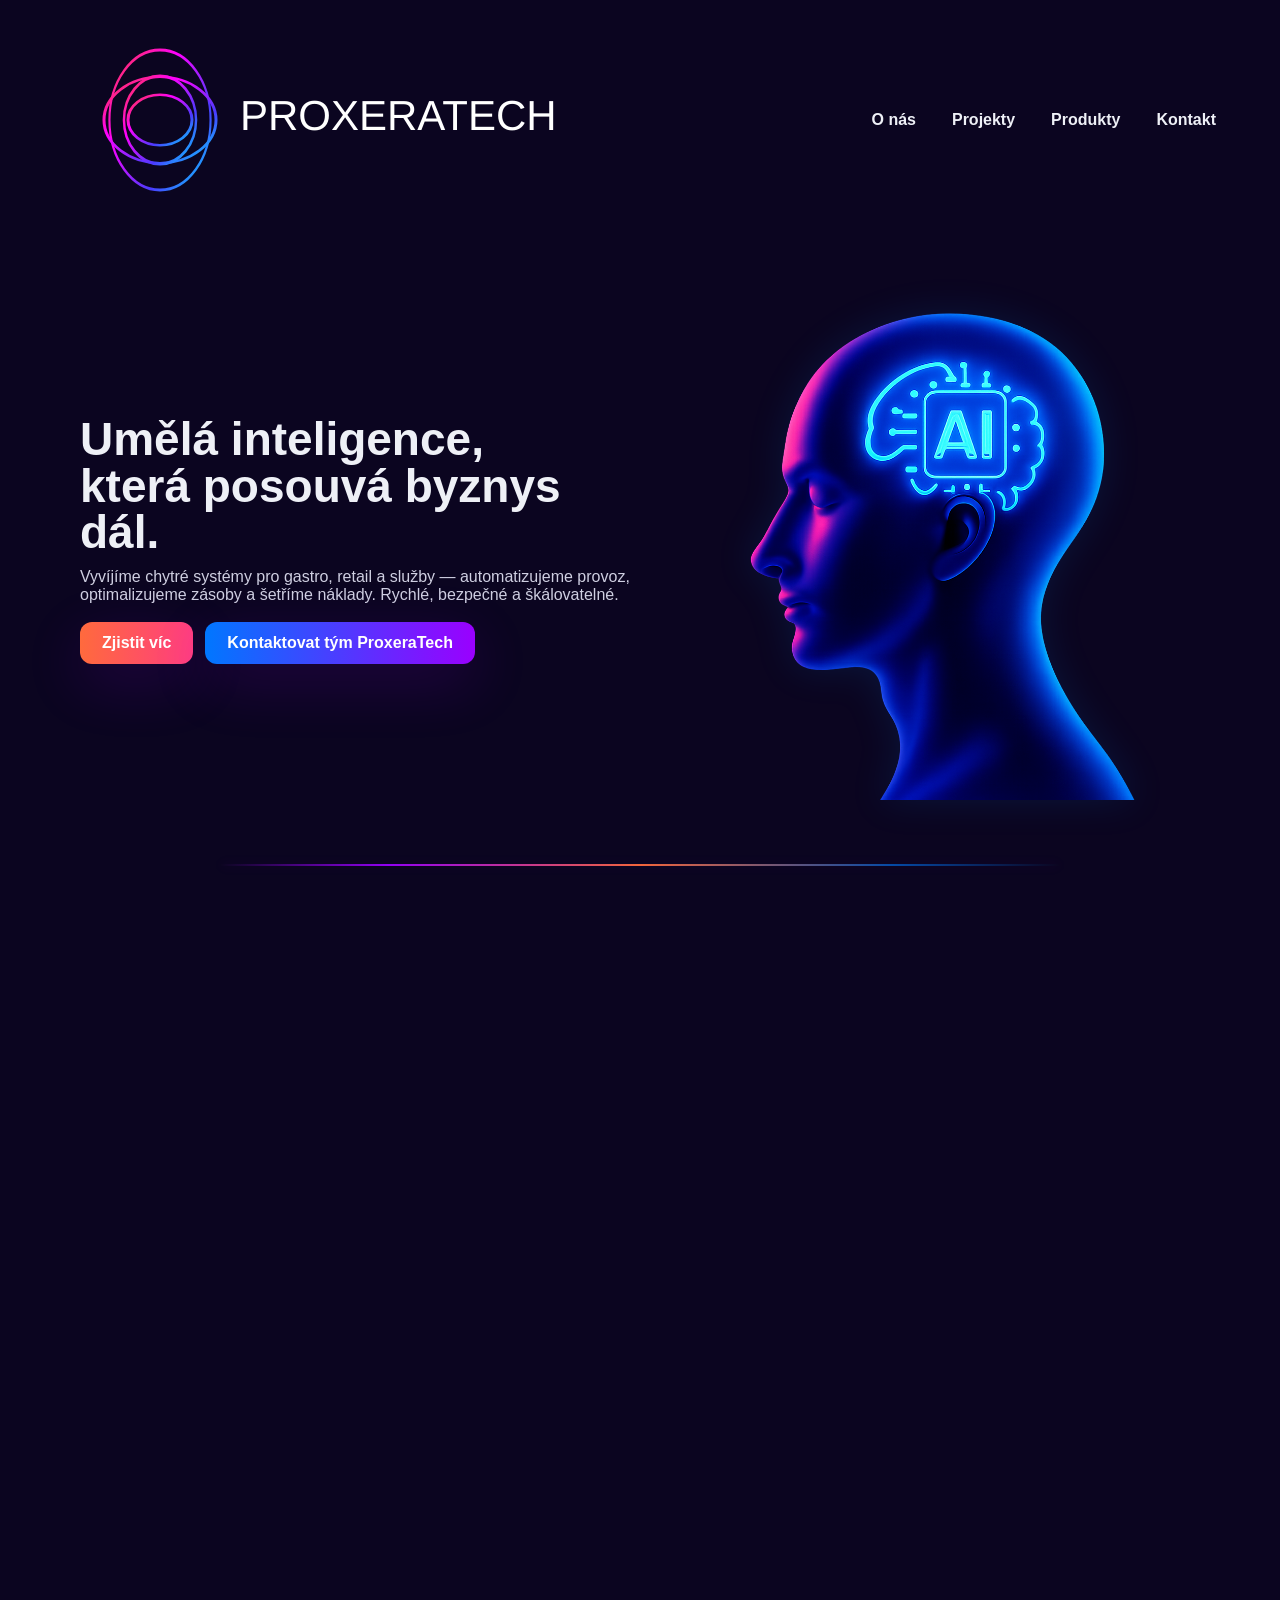
==== commit 6f6aa272: "Add files via upload" ====
--- a/index.html
+++ b/index.html
@@ -10,98 +10,7 @@
 <div class="container">
   <header>
     <div class="logo-wrap">
-      <!-- SVG logo: neon P with rings rotating opposite horizontally -->
-      <svg class="logo-svg" viewBox="0 0 250 250" xmlns="http://www.w3.org/2000/svg" role="img" aria-label="ProxeraTech logo">
-  <defs>
-    <filter id="glow" x="-50%" y="-50%" width="200%" height="200%">
-      <feGaussianBlur stdDeviation="4" result="blur"/>
-      <feMerge><feMergeNode in="blur"/><feMergeNode in="SourceGraphic"/></feMerge>
-    </filter>
-    <filter id="glow-strong" x="-80%" y="-80%" width="260%" height="260%">
-      <feGaussianBlur stdDeviation="12" result="blur2"/>
-      <feMerge><feMergeNode in="blur2"/><feMergeNode in="SourceGraphic"/></feMerge>
-    </filter>
-
-    <linearGradient id="ringGrad" x1="0" x2="1">
-      <stop offset="0%" stop-color="#1ec0ff"/>
-      <stop offset="45%" stop-color="#4b3cff"/>
-      <stop offset="100%" stop-color="#ff2f7a"/>
-    </linearGradient>
-
-    <linearGradient id="pFill" x1="0" x2="1" y1="0" y2="1">
-      <stop offset="0%" stop-color="#ff6a45"/>
-      <stop offset="50%" stop-color="#ff2f7a"/>
-      <stop offset="100%" stop-color="#3a2cff"/>
-    </linearGradient>
-
-    <linearGradient id="strokeGrad" x1="0" x2="1">
-      <stop offset="0%" stop-color="#ffb07a"/>
-      <stop offset="40%" stop-color="#ff6a8a"/>
-      <stop offset="100%" stop-color="#6ad0ff"/>
-    </linearGradient>
-
-    <linearGradient id="gloss" x1="0" x2="0" y1="0" y2="1">
-      <stop offset="0" stop-color="#fff" stop-opacity="0.6"/>
-      <stop offset="0.25" stop-opacity="0.18"/>
-      <stop offset="0.6" stop-opacity="0.03"/>
-      <stop offset="1" stop-opacity="0"/>
-    </linearGradient>
-
-    <filter id="inset-shadow">
-      <feOffset dx="0" dy="1"/>
-      <feGaussianBlur stdDeviation="1.2"/>
-      <feComposite operator="arithmetic" k2="-1" k3="1"/>
-      <feColorMatrix type="matrix"
-        values="0 0 0 0 0
-                0 0 0 0 0
-                0 0 0 0 0
-                0 0 0 .45 0"/>
-    </filter>
-  </defs>
-
-  <!-- Rotující prstence -->
-  <circle cx="125" cy="125" r="110" stroke="url(#ringGrad)" stroke-width="2.6" fill="none"
-          class="ring-outer" filter="url(#glow-strong)"/>
-
-  <circle cx="125" cy="125" r="86" stroke="url(#ringGrad)" stroke-width="3.6" fill="none"
-          class="ring-inner" filter="url(#glow)"/>
-
-  <circle cx="125" cy="125" r="100" stroke="url(#ringGrad)" stroke-width="1.2" fill="none"
-          opacity="0.55" filter="url(#glow)"/>
-
-  <!-- P SYMBOL -->
-  <g filter="url(#inset-shadow)">
-    <path d="M80 95
-             h65
-             c18 0 32 14 32 32
-             c0 18 -14 32 -32 32
-             h-9
-             c-22 0 -42 9 -55 26
-             l-14 20
-             c-4 -0.5 -12 -1 -18 -5
-             c-9 -6 -12 -18 -12 -26
-             v-66
-             c0 -18 14 -32 32 -32z"
-          fill="url(#pFill)"
-          stroke="url(#strokeGrad)"
-          stroke-width="2"
-          transform="translate(20,10) scale(0.85)"/>
-
-    <path d="M86 100 h55 c12 0 22 10 22 22
-             c0 12 -10 22 -22 22 h-6
-             c-18 0 -34 7 -44 20 l-11 15"
-          fill="url(#gloss)" opacity="0.9"
-          transform="translate(20,10) scale(0.85)"/>
-  </g>
-
-  <style><![CDATA[
-    .ring-outer, .ring-inner { transform-origin: 125px 125px; }
-    .ring-outer { animation: rotate-outer 12s linear infinite; }
-    .ring-inner { animation: rotate-inner 9s linear reverse infinite; }
-    @keyframes rotate-outer { from{transform:rotate(0deg);} to{transform:rotate(360deg);} }
-    @keyframes rotate-inner { from{transform:rotate(0deg);} to{transform:rotate(-360deg);} }
-  ]]></style>
-</svg>
+       <img src="assets/logo/logo.svg" class="logo-svg" alt="ProxeraTech logo">
     </div>
     <nav>
       <ul>
@@ -333,4 +242,3 @@
 </script>
 </body>
 </html>
-
--- a/assets/css/style.css
+++ b/assets/css/style.css
@@ -0,0 +1,202 @@
+/* style.css - final ProxeraTech (A-2 updated) */
+:root{
+  --bg:#0b0520; --text:#eef0f6; --muted:#cfcfe1;
+  --orange-1:#ff6a3d; --orange-2:#ff3d80;
+  --blue-1:#0077ff; --blue-2:#9a00ff;
+  --purple-1:#9a00ff; --purple-2:#0077ff;
+  --pink-1:#ff5aa8; --pad:40px;
+  --max-width:1400px; --divider-width:70%;
+  --boost-popup-big-width:480px; --boost-popup-small-width:360px;
+  --cta-glow: 0 18px 60px rgba(154,0,255,0.16);
+}
+*{box-sizing:border-box}
+html,body{height:100%;margin:0;background:var(--bg);color:var(--text);font-family:Inter,Arial,sans-serif;overflow-x:hidden}
+.container{max-width:var(--max-width);margin:0 auto;padding:0 var(--pad) 80px}
+
+/* HEADER */
+header{display:flex;align-items:center;justify-content:space-between;padding:18px var(--pad);position:relative;z-index:50}
+.logo-wrap{display:flex;align-items:center;gap:18px}
+.logo-svg{width:140px;height:140px}
+nav ul{display:flex;gap:28px;margin:0;padding:0;list-style:none;align-items:center}
+nav a{color:var(--text);text-decoration:none;font-weight:700;position:relative;padding:6px 4px;transition:transform .18s,opacity .15s}
+nav a::after{content:"";position:absolute;left:50%;transform:translateX(-50%);bottom:-8px;width:0;height:3px;border-radius:3px;background:linear-gradient(90deg,var(--purple-1),var(--orange-1));transition:width .22s ease,opacity .22s}
+nav a:hover{transform:translateY(-3px);opacity:1}
+nav a:hover::after{width:70%;opacity:1}
+
+/* HERO */
+.hero{display:flex;gap:40px;align-items:center;justify-content:space-between;margin:40px 0;padding:0 var(--pad);flex-wrap:wrap}
+.hero-text{flex:1 1 48%;min-width:300px}
+.hero-text h1{font-size:46px;line-height:1.02;margin:0 0 12px}
+.hero-text p{color:var(--muted);margin:0 0 18px}
+.buttons{display:flex;gap:12px}
+.btn-primary,.btn-secondary{padding:12px 22px;border-radius:12px;color:#fff;text-decoration:none;font-weight:800;display:inline-block;box-shadow:var(--cta-glow);transition:transform .16s,box-shadow .18s,filter .12s}
+.btn-primary{background:linear-gradient(90deg,var(--orange-1),var(--orange-2))}
+.btn-secondary{background:linear-gradient(90deg,var(--blue-1),var(--blue-2))}
+.btn-primary:hover,.btn-secondary:hover{transform:translateY(-4px);filter:brightness(1.06);box-shadow:0 30px 80px rgba(154,0,255,0.14)}
+
+/* AI HEAD neon breathing */
+.ai-chip{max-width:520px;width:100%;display:block;filter:drop-shadow(0 0 18px rgba(0,140,255,0.12));animation:headBreath 4s ease-in-out infinite}
+@keyframes headBreath{0%{filter:drop-shadow(0 0 10px rgba(0,140,255,0.12))}50%{filter:drop-shadow(0 0 30px rgba(0,170,255,0.28))}100%{filter:drop-shadow(0 0 10px rgba(0,140,255,0.12))}}
+
+/* SECTIONS */
+.features-layout{display:flex;gap:36px;align-items:flex-start;justify-content:space-between;flex-wrap:wrap;padding:60px 0}
+.features-text{flex:1 1 40%;min-width:260px}
+.features-boxes{flex:1 1 55%;display:grid;grid-template-columns:repeat(auto-fit,minmax(240px,1fr));gap:26px}
+
+/* CARD / BOOSTs */
+.card, .boost-box{background:linear-gradient(180deg,rgba(255,255,255,0.02),rgba(255,255,255,0.01));border-radius:14px;padding:22px;text-align:center;min-height:180px;transition:transform .22s,box-shadow .22s;position:relative;overflow:visible;color:var(--text)}
+.boost-box{display:flex;flex-direction:column;align-items:center;justify-content:center;min-height:170px;border-radius:16px;box-shadow:0 8px 40px rgba(0,0,0,0.55);cursor:pointer}
+.boost-icon{width:110px;height:110px;object-fit:contain;margin-bottom:12px;filter:drop-shadow(0 0 24px rgba(154,0,255,0.16));transition:transform .18s,filter .18s}
+.boost-box h3{margin:0;font-weight:800;color:#fff}
+.boost-box p{margin:8px 0 0;color:var(--muted)}
+
+/* hover */
+.boost-box:hover{transform:translateY(-8px);box-shadow:0 28px 80px rgba(0,0,0,0.7)}
+.boost-box:hover .boost-icon{transform:scale(1.06);filter:drop-shadow(0 0 36px rgba(154,0,255,0.24))}
+
+/* NEON DIVIDER */
+.neon-divider{width:var(--divider-width);max-width:900px;height:2px;margin:64px auto;border-radius:6px;background:linear-gradient(90deg, rgba(154,0,255,0) 0%, rgba(154,0,255,0.95) 20%, rgba(255,106,61,0.95) 50%, rgba(0,119,255,0.6) 80%, rgba(0,119,255,0) 100%);box-shadow:0 0 12px rgba(154,0,255,0.12)}
+
+/* TEAM */
+.team-content{display:flex;gap:32px;align-items:flex-start;flex-wrap:wrap;padding:60px 0}
+.team-members{display:flex;gap:18px;flex-wrap:wrap}
+.member-card{width:200px;background:rgba(255,255,255,0.02);padding:14px;border-radius:12px;text-align:center;transition:transform .25s,box-shadow .25s;position:relative;overflow:visible}
+.member-card img{width:160px;height:160px;border-radius:12px;object-fit:cover;display:block;margin:0 auto 10px}
+.member-card h4{color:#fff;margin:6px 0}
+
+/* CONTACT: map + info side-by-side */
+.contact-container{display:flex;gap:30px;align-items:flex-start;flex-wrap:wrap;justify-content:space-between;padding-bottom:40px}
+.contact-left{flex:1 1 48%;min-width:320px}
+.contact-right{flex:1 1 40%;min-width:320px}
+.contact-left input,.contact-left textarea{padding:12px;border-radius:10px;border:none;background:rgba(255,255,255,0.03);color:#fff;width:100%;margin-bottom:10px}
+.contact-left textarea{min-height:140px;resize:vertical}
+.btn-submit{background:linear-gradient(90deg,var(--pink-1),var(--purple-1));padding:12px 18px;border-radius:12px;border:none;color:#fff;font-weight:800;cursor:pointer;box-shadow:0 14px 40px rgba(154,0,255,0.12);transition:transform .15s,box-shadow .18s}
+.btn-submit:hover{transform:translateY(-3px);box-shadow:0 26px 70px rgba(154,0,255,0.18)}
+
+/* SOCIAL ICONS neon on hover */
+.social{display:flex;gap:18px;justify-content:center;padding:0;margin:18px 0 0;list-style:none}
+.social a{display:inline-flex;align-items:center;justify-content:center;width:44px;height:44px;border-radius:10px;background:transparent;transition:transform .18s}
+.social svg{width:22px;height:22px;opacity:0.95;filter:drop-shadow(0 0 0 rgba(154,0,255,0))}
+.social a:hover{transform:translateY(-6px)}
+.social a:hover svg{filter:drop-shadow(0 0 28px rgba(154,0,255,0.85)); transform:scale(1.05)}
+
+/* FLOAT POPUP style (A-2) */
+.boost-float-popup{position:absolute;display:none;z-index:999;padding:14px;border-radius:12px;background:linear-gradient(180deg,rgba(11,5,32,0.98),rgba(11,5,32,0.95));backdrop-filter:blur(6px);color:#fff;box-shadow:0 12px 40px rgba(0,0,0,0.6);border:2px solid transparent;background-image:linear-gradient(rgba(11,5,32,0.98),rgba(11,5,32,0.95)),linear-gradient(90deg,var(--purple-1),var(--orange-1),var(--blue-1));background-origin:padding-box,border-box;background-clip:padding-box,border-box;min-height:100px;width:360px;transition:opacity .18s,transform .18s}
+.boost-float-popup.large{width:480px}
+.boost-float-popup .popup-head{display:flex;align-items:center;justify-content:space-between;margin-bottom:8px}
+.boost-float-popup .popup-head h3{margin:0;font-size:18px}
+.boost-float-popup .popup-body{display:flex;gap:10px;align-items:flex-start}
+.popup-body .img-wrap{flex:0 0 46%}
+.popup-body img{width:100%;height:100%;max-height:120px;object-fit:cover;border-radius:8px}
+.popup-body .text{flex:1 1 54%;color:#eaeaff;line-height:1.45;font-size:14px}
+
+/* caret */
+.boost-float-popup::after{content:"";position:absolute;width:14px;height:14px;transform:rotate(45deg);left:50%;bottom:-7px;background:inherit;border-radius:2px;box-shadow:0 8px 18px rgba(0,0,0,0.4)}
+.boost-float-popup[data-dir="bottom"]::after{top:-7px;bottom:auto;transform:rotate(45deg)}
+
+/* show */
+.boost-float-popup.show{display:block;opacity:1;transform:translateY(0)}
+
+/* responsive tweaks */
+@media (max-width:1000px){.boosts{grid-template-columns:repeat(2,1fr)}.features-layout{gap:28px;padding:30px 0}}
+@media (max-width:700px){nav ul{gap:12px;flex-wrap:wrap;justify-content:center}.hero{flex-direction:column}.features-boxes{grid-template-columns:1fr}.contact-container{flex-direction:column}}
+
+/* footer centered */
+footer{padding:36px 0;text-align:center;color:#9a92b6}
+footer .copy{margin-top:10px}
+root{
+  --bg:#0b0520; --text:#eef0f6; --muted:#cfcfe1;
+  --orange-1:#ff6a3d; --orange-2:#ff3d80;
+  --blue-1:#0077ff; --blue-2:#9a00ff;
+  --purple-1:#9a00ff; --purple-2:#0077ff;
+  --pad:40px; --max-width:1400px;
+  --boost-big:480px; --boost-small:360px;
+}
+*{box-sizing:border-box}
+html,body{height:100%;margin:0;background:var(--bg);color:var(--text);font-family:Inter,Arial,sans-serif;overflow-x:hidden}
+.container{max-width:var(--max-width);margin:0 auto;padding:0 var(--pad) 80px}
+
+/* header */
+header{display:flex;align-items:center;justify-content:space-between;padding:18px 0}
+logo-wrap{display:flex;align-items:center;gap:18px}
+logo-svg{width:120px;height:120px}
+nav ul{display:flex;gap:28px;margin:0;padding:0;list-style:none}
+nav a{color:var(--text);text-decoration:none;font-weight:700;position:relative;padding:6px 4px;transition:transform .18s}
+nav a::after{content:"";position:absolute;left:50%;transform:translateX(-50%);bottom:-8px;width:0;height:3px;border-radius:3px;background:linear-gradient(90deg,var(--purple-1),var(--orange-1));transition:width .22s}
+nav a:hover{transform:translateY(-3px)}
+nav a:hover::after{width:70%}
+
+/* hero */
+.hero{display:flex;gap:40px;align-items:center;justify-content:space-between;margin:40px 0;flex-wrap:wrap}
+.hero-text{flex:1 1 48%}
+ai-chip{max-width:520px;width:100%;display:block;animation:headPulse 4s ease-in-out infinite}
+@keyframes headPulse{0%{filter:drop-shadow(0 0 10px rgba(0,140,255,0.12))}50%{filter:drop-shadow(0 0 32px rgba(0,170,255,0.28))}100%{filter:drop-shadow(0 0 10px rgba(0,140,255,0.12))}}
+
+/* features */
+.features-layout{display:flex;gap:36px;align-items:flex-start;padding:60px 0;flex-wrap:wrap}
+.features-boxes{flex:1 1 55%;display:grid;grid-template-columns:repeat(auto-fit,minmax(240px,1fr));gap:24px}
+
+/* boosts products horizontal row */
+.boosts{display:grid;grid-template-columns:repeat(4,1fr);gap:20px;padding:30px 0}
+.boost-box{background:linear-gradient(180deg,rgba(255,255,255,0.01),rgba(255,255,255,0.005));border-radius:16px;padding:26px;text-align:center;position:relative;min-height:170px;display:flex;flex-direction:column;align-items:center;justify-content:center}
+.boost-box .boost-icon{width:110px;height:110px;object-fit:contain;margin-bottom:12px}
+.boost-box h3{margin:0;color:#fff;font-weight:800}
+boos-box p{color:var(--muted);margin-top:6px}
+
+/* team side-by-side */
+.team-content{display:flex;gap:32px;align-items:flex-start;flex-wrap:wrap;padding:60px 0}
+team-members{display:flex;gap:18px;flex-wrap:nowrap}
+member-card{width:220px;background:rgba(255,255,255,0.02);padding:14px;border-radius:12px;text-align:center}
+member-card img{width:160px;height:160px;border-radius:12px;object-fit:cover;margin:0 auto 10px}
+
+/* contact side-by-side */
+.contact-container{display:flex;gap:30px;align-items:flex-start;flex-wrap:wrap}
+.contact-left{flex:1 1 48%;min-width:320px}
+.contact-right{flex:1 1 40%;min-width:320px}
+
+/* social neon */
+.social{display:flex;gap:18px;justify-content:center;padding:0;margin:18px 0 0}
+.social a svg{width:24px;height:24px;transition:filter .18s}
+.social a:hover svg{filter:drop-shadow(0 0 28px rgba(154,0,255,0.85));transform:scale(1.05)}
+
+/* popup */
+.boost-float-popup{position:absolute;display:none;z-index:999;padding:14px;border-radius:12px;background:linear-gradient(180deg,rgba(11,5,32,0.98),rgba(11,5,32,0.95));color:#fff;box-shadow:0 12px 40px rgba(0,0,0,0.6);border:2px solid transparent;background-image:linear-gradient(rgba(11,5,32,0.98),rgba(11,5,32,0.95)),linear-gradient(90deg,var(--purple-1),var(--orange-1),var(--blue-1));background-origin:padding-box,border-box;background-clip:padding-box,border-box;min-height:120px;width:360px;transition:opacity .18s,transform .18s}
+.boost-float-popup.large{width:480px}
+.boost-float-popup .popup-head{display:flex;justify-content:space-between;align-items:center;margin-bottom:8px}
+.boost-float-popup .popup-body{display:flex;gap:12px;align-items:flex-start}
+.popup-body .img-wrap{flex:0 0 48%}
+.popup-body img{width:100%;height:100%;max-height:140px;object-fit:cover;border-radius:8px}
+popup-body .text{flex:1 1 52%;font-size:14px;color:#eaeaff}
+
+/* grid for product images (3x2) */
+.popup-images-grid{display:grid;grid-template-columns:repeat(3,1fr);gap:8px;margin-top:10px}
+.popup-images-grid img{width:100%;height:80px;object-fit:cover;border-radius:6px}
+
+/* caret */
+.boost-float-popup::after{content:"";position:absolute;width:14px;height:14px;transform:rotate(45deg);left:50%;bottom:-7px;background:inherit;border-radius:2px;box-shadow:0 8px 18px rgba(0,0,0,0.4)}
+.boost-float-popup[data-dir="bottom"]::after{top:-7px;bottom:auto}
+
+/* show */
+.boost-float-popup.show{display:block;opacity:1}
+
+
+/* --- LOGO FIX APPLIED --- */
+.logo-wrap{
+    display:flex;
+    align-items:center;
+    gap:28px;
+    overflow:visible !important;
+}
+.logo-svg{
+    width:550px !important;
+    height:auto !important;
+    max-width:none !important;
+    display:block;
+    overflow:visible !important;
+
+}
+
+.logo-svg { width:450px; height:auto; display:block; }
+header { padding:20px; }
+.logo-wrap { display:flex; align-items:center; }
+
